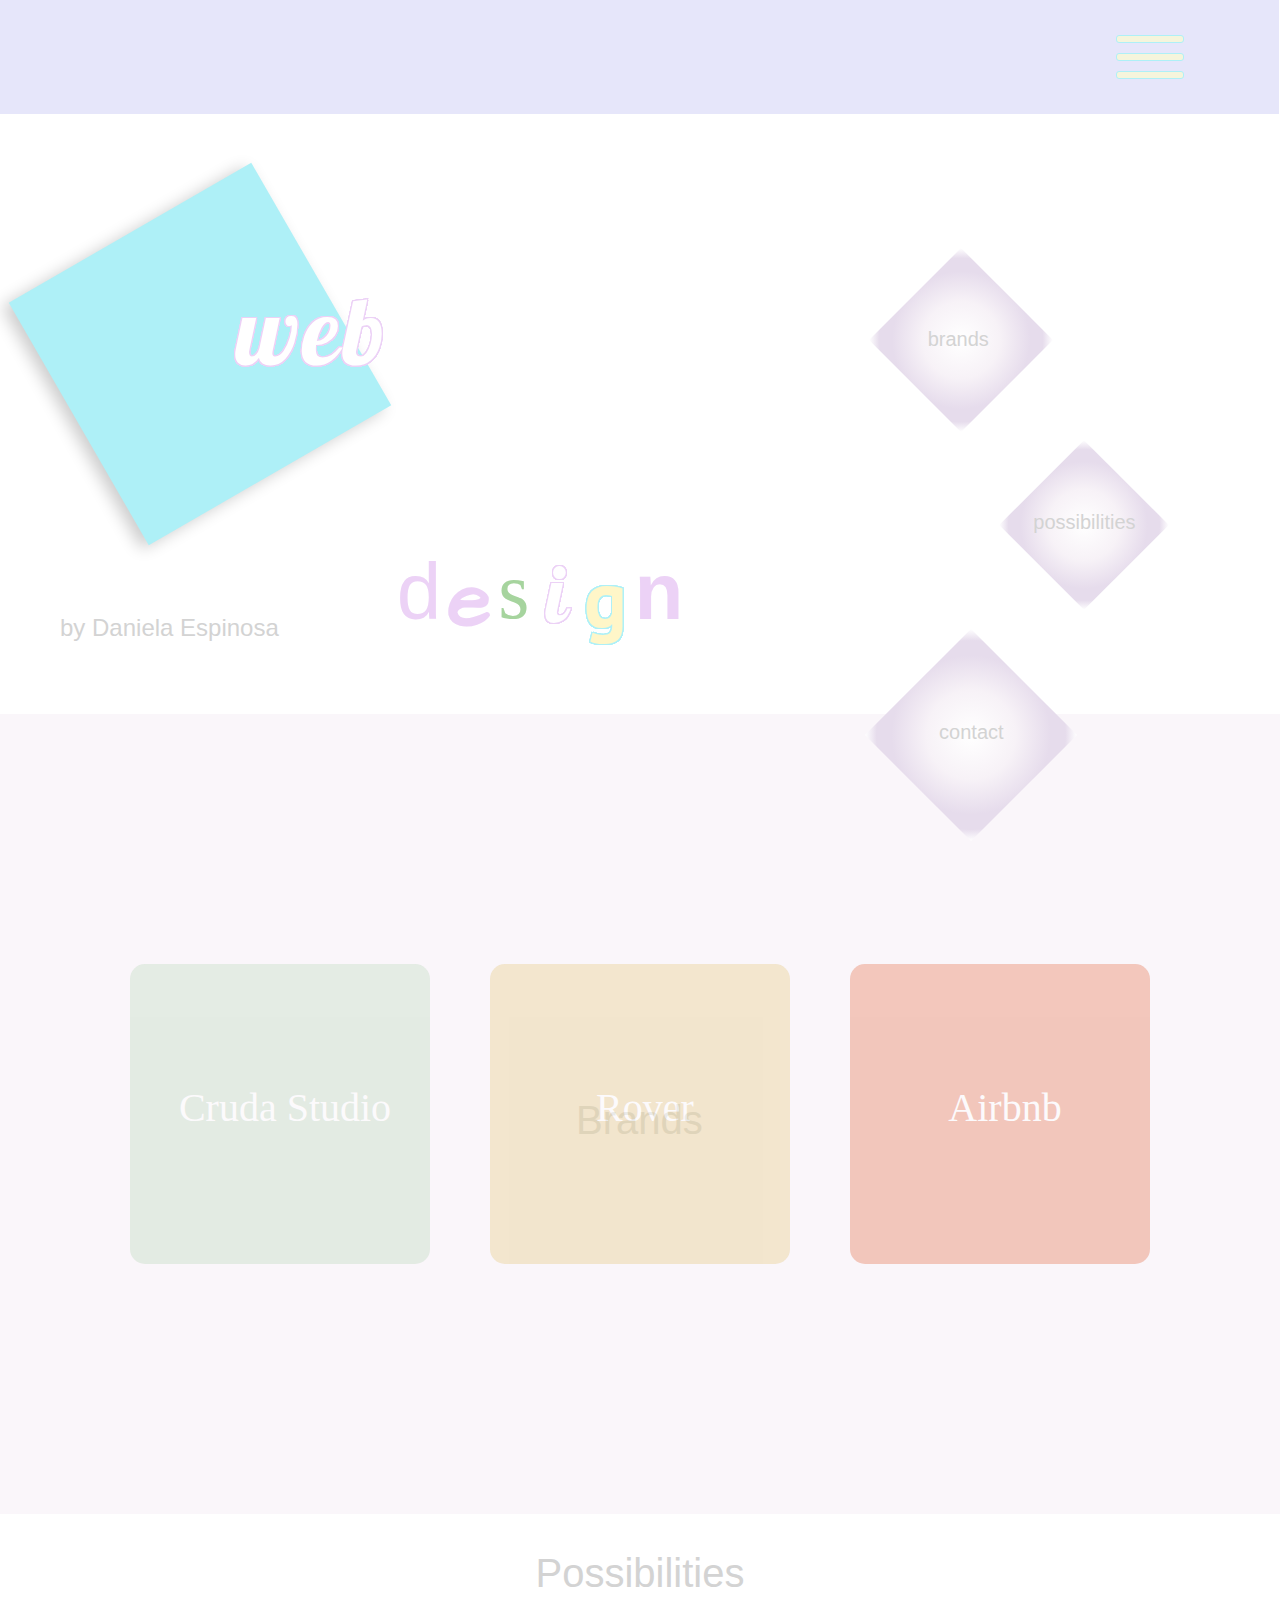
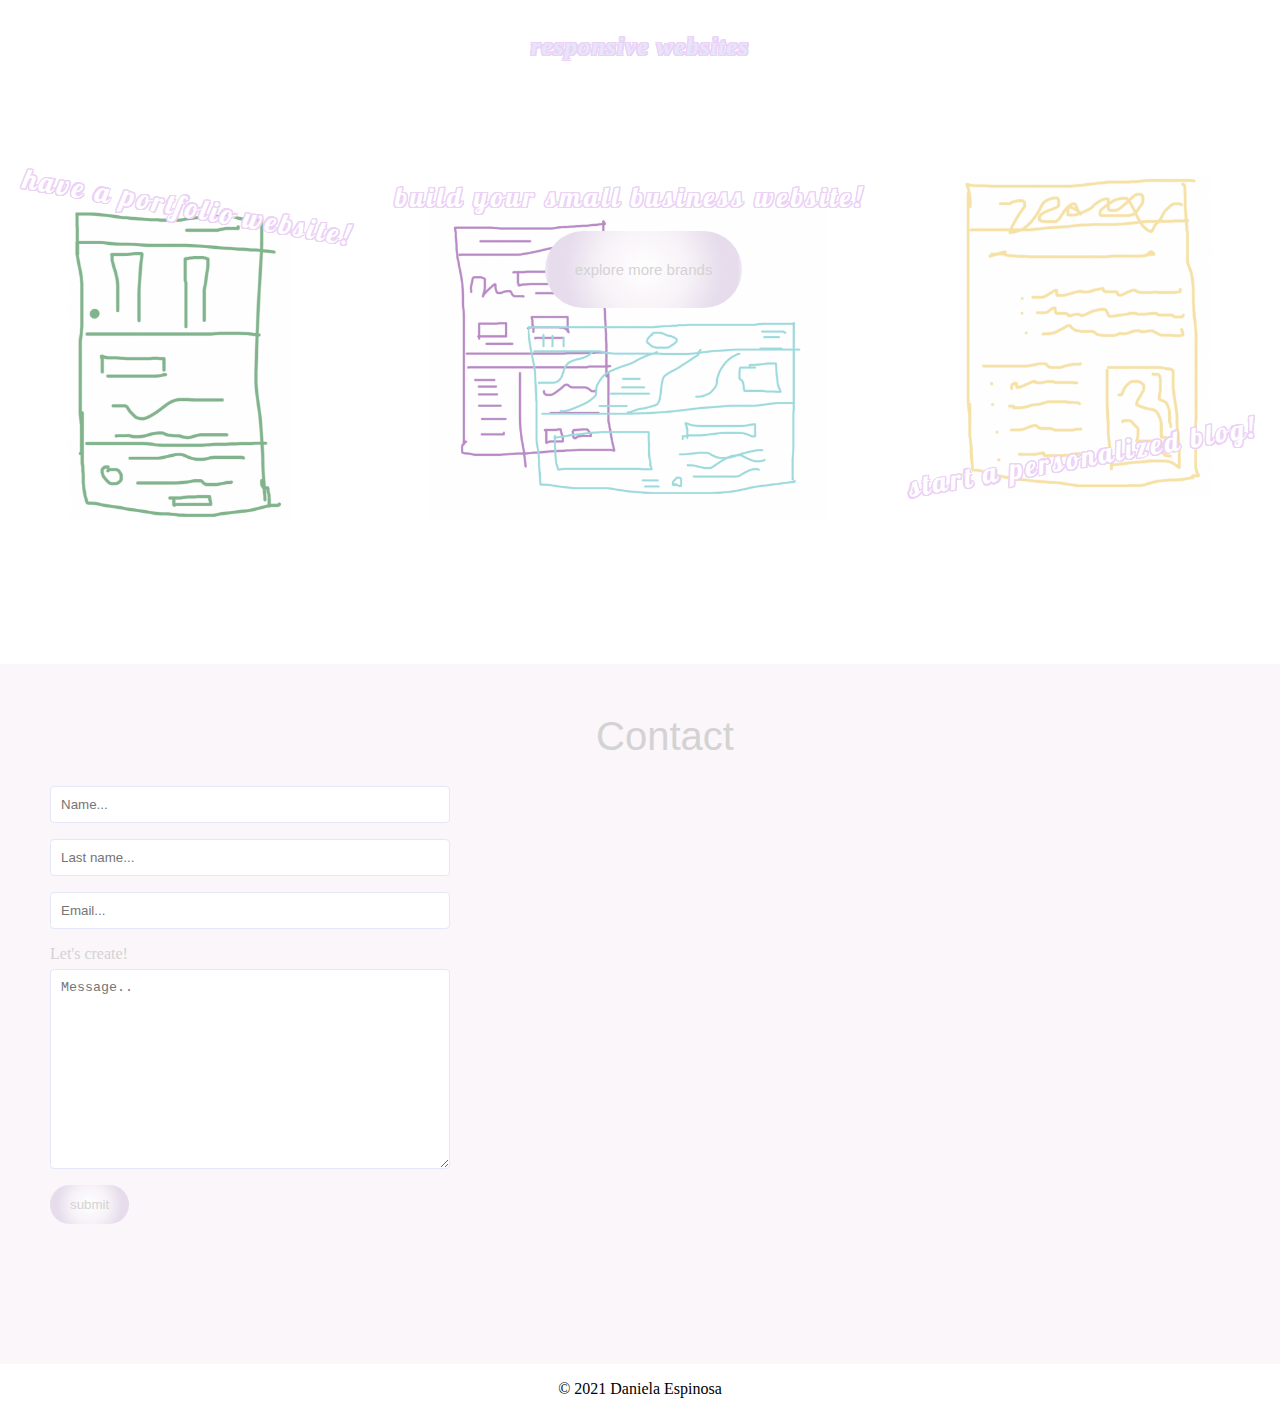
==== index.html @ 5d25d010 "Initial commit" ====
<!DOCTYPE html>
<html>
    <link rel="stylesheet" href="css/main.css">
    <title> My Final Project</title>
    <link rel="stylesheet" type="text/css" href="//fonts.googleapis.com/css?family=Lobster" />
    <link rel="stylesheet" type="text/css" href="//fonts.googleapis.com/css?family=Architects+Daughter" />
    <link rel="stylesheet" type="text/css" href="//fonts.googleapis.com/css?family=PT+Sans" />
   <header>
       <div class="header">

        <div class="dropdown">
            <div class="hamburger"></div>
            <div class="hamburger"></div>
            <div class="hamburger"></div>
            <div class="dropdown-content">
              <a href="#">about</a>
              <a href="#">portfolio</a>
              <a href="#">contact</a>
            </div>
          </div>
    

    </div>

    
    </header>
<body>

    <section class="main">
    <h1 class="web">web</h1>

    <div class="diamond"></div>

    <div class="design">
    <h1 class="d">d</h1><h1 class="e">e</h1><h1 class="s">s</h1><h1 class="i">i</h1><h1 class="g">g</h1><h1 class="n">n</h1>
    </div>

    <div id="brands-button" class="brands">
        <p>brands</p>
    </div>
    <div id="possibilities-button" class="possibilities">
        <p>possibilities</p>
    </div>
    <div id="contact-button" class="contact">
        <p>contact</p>
    </div>
<div class="h2-div">
 <h2>by Daniela Espinosa</h2>
</div>

</section>

<section id="brands-page" class="brands-page">

    <h1>Brands</h1>


    <div class="cruda-studio">

        <p>Cruda Studio</p>

    </div>

    <div class="rover">

        <p>Rover</p>

    </div>

    <div class="airbnb">

        <p>Airbnb</p>

    </div>

    <button>explore more brands</button>


</section>

<section id="possibilities-page" class="possibilities-page">

    <div class="header2">

<h1>Possibilities</h1>

    </div>

<h3 class="responsive-website">responsive websites</h3>

<div class="possibilities-text">

    <p class="portfolio-text">have a portfolio website!</p>

    <p class="smallbusiness-text">build your small business website!</p>

    <p class="blog-text">start a personalized blog!</p>

</div>

    <div class="image-possibilities">
        <img class="mockup" src="images/portfolio.png" alt="responsive">
        <img class="mockup" src="/images/business-website.png" alt="website">
        <img id="blog" class="mockup" src="/images/blog.png" alt="portfolio">
    </div>

</section>

<section id="contact-page" class="contact-page">

    <h1>Contact</h1>

        <form action="action_page.php">
      
          <input type="text" id="fname" name="firstname" placeholder="Name...">
      
          <input type="text" id="lname" name="lastname" placeholder="Last name...">

          <input type="email" id="email" name="email" placeholder="Email...">
      
          <label for="subject">Let's create!</label>
          <textarea id="subject" name="subject" placeholder="Message.." style="height:200px"></textarea>
      
          <input type="submit" value="submit">
      
        </form>

   </section>





<footer>
   <p class="copyright"> © 2021 Daniela Espinosa </p>
</footer>


<script src="js/main.js"></script>

</body>
</html>
---- css/main.css ----
.header {
    width: 96%;
    padding: 25px;
    background-color: lavender;
    margin: 0px;

}

body {
    margin: 0px;
}


.main {
    background-color: white;
    margin: 0px;
    height: 500px;

}

.hamburger {
    cursor: pointer;
    position: relative;
    left:88%;
    padding: 3px;
    margin: 10px;
    background-color: beige;
    max-width: 60px;
    border-radius: 3px;
    border: solid 1px #AEF0F7;
    
}


.dropdown-content {
    left:85%;
    top: 9.5%;
    padding: 3px;
    margin: 10px;
    display: none;
  position: absolute;
  background-color: white;
  min-width: 160px;
  box-shadow: 0px 8px 16px 0px rgba(0,0,0,0.2);
  z-index: 1;
}

.dropdown-content a {
    color: #A6D49E;
    padding: 12px 16px;
    text-decoration: none;
    font-family: sans-serif;
    font-size: 15px;
    display: block;
}

.dropdown:hover .dropdown-content {
    display: block;
}

a:hover {
    background-color: lavender;
}

.web {
    cursor:alias;
    position: absolute;
    z-index: 1;
    top: 30%;
    left: -5%;
    margin-left: 300px;
    margin-top: 0px;
    color: white;
    letter-spacing: 4px;
    font-size: 95px;
    font-weight: 200;
    font-family: "lobster";
    text-shadow: 1px 1px 0 #ECD2F6,
    -1px 1px 0 #ECD2F6 ,
    1px -1px 0 #ECD2F6 ,
    -1px -1px 0 #ECD2F6 ,
    1px 1px 0 #ECD2F6 ,
    1px -1px 0 #ECD2F6 ,
     -1px 1px 0 #ECD2F6 ,
    1px 1px 0 #ECD2F6 ,
    1px 1px 0 #ECD2F6 ,
    -1px 1px 0 #ECD2F6 ,
    1px -1px 0 #ECD2F6 ,
    -1px -1px 0 #ECD2F6 ,
    1px 1px 0 #ECD2F6 ,
    1px -1px 0 #ECD2F6 ,
    -1px 1px 0 #ECD2F6 ,
    1px 1px 0 #ECD2F6 ,
    1px 1px 0 #ECD2F6 ,
    -1px 1px 0 #ECD2F6,
    1px -1px 0 #ECD2F6 ,
    -1px -1px 0 #ECD2F6 ,
    1px 1px 0 #ECD2F6 ,
    -1px 1px 0 #ECD2F6 ,
    1px -1px 0 #ECD2F6 ,
    -1px -1px 0 #ECD2F6 ;
      
}
.web:hover {
    transform: rotate(180deg);
}


.diamond {
    background-color: #AEF0F7;
    height: 280px;
    width: 280px;
    margin-top: 100px;
    margin-left: 60px;
    transform: rotate(60deg);
    box-shadow: 0px 8px 16px 0px rgba(0,0,0,0.2);

}

.diamond:hover {
    background-image: url(/images/stream-line-binary-code-black-white-background-two-digits-isolated-computer-coding-hacker-encryption-concept-93095677-1.jpg);
    background-size: cover;
}


.design {
    cursor: default;
    position:absolute;
    bottom: 50mm;
    left: 31%;
    display: flex;
    letter-spacing: 7px;
    font-size: 40px;
}

.d {
    color: #ECD2F6;
    font-family:Arial, Helvetica, sans-serif;
    font-weight: 100;
}
.d:hover {
    color: #FFF6C8;
}

.e {
    color: #ECD2F6;
    font-family: "Architects Daughter";
    
    
}

.s {
    font-family:Verdana;
    font-weight: 100;
    color: #A6D49E;
}

.i {color: white;
    margin: 50px 10px;
    font-weight: 100;
    font-family: "lobster";
    text-shadow: 1px 1px 0 #ECD2F6,
    -1px 1px 0 #ECD2F6 ,
    1px -1px 0 #ECD2F6 ,
    -1px -1px 0 #ECD2F6 ,
    1px 1px 0 #ECD2F6 ,
    1px -1px 0 #ECD2F6 ,
     -1px 1px 0 #ECD2F6 ,
    1px 1px 0 #ECD2F6 ,
    1px 1px 0 #ECD2F6 ,
    -1px 1px 0 #ECD2F6 ,
    1px -1px 0 #ECD2F6 ,
    -1px -1px 0 #ECD2F6 ,
    1px 1px 0 #ECD2F6 ,
    1px -1px 0 #ECD2F6 ,
    -1px 1px 0 #ECD2F6 ,
    1px 1px 0 #ECD2F6 ,
    1px 1px 0 #ECD2F6 ,
    -1px 1px 0 #ECD2F6,
    1px -1px 0 #ECD2F6 ,
    -1px -1px 0 #ECD2F6 ,
    1px 1px 0 #ECD2F6 ,
    -1px 1px 0 #ECD2F6 ,
    1px -1px 0 #ECD2F6 ,
    -1px -1px 0 #ECD2F6 ;

}

.i:hover {
    color: #AEF0F7;
}

.g {
    font-family: "PT Sans";
    font-weight: 600;
    color: #FFF6C8;
    text-shadow: 1px 1px 0 #AEF0F7,
    -1px 1px 0 #AEF0F7 ,
    1px -1px 0 #AEF0F7 ,
    -1px -1px 0 #AEF0F7 ,
    1px 1px 0 #AEF0F7 ,
    1px -1px 0 #AEF0F7 ,
     -1px 1px 0 #AEF0F7 ,
    1px 1px 0 #AEF0F7 ,
    1px 1px 0 #AEF0F7 ,
    -1px 1px 0 #AEF0F7 ,
    1px -1px 0 #AEF0F7 ,
    -1px -1px 0 #AEF0F7 ,
    1px 1px 0 #AEF0F7 ,
    1px -1px 0 #AEF0F7 ,
    -1px 1px 0 #AEF0F7 ,
    1px 1px 0 #AEF0F7 ,
    1px 1px 0 #AEF0F7 ,
    -1px 1px 0 #AEF0F7,
    1px -1px 0 #AEF0F7 ,
    -1px -1px 0 #AEF0F7 ,
    1px 1px 0 #AEF0F7 ,
    -1px 1px 0 #AEF0F7 ,
    1px -1px 0 #AEF0F7 ,
    -1px -1px 0 #AEF0F7 ;
}

.n {
    color: #ECD2F6;
    font-family: Arial, Helvetica, sans-serif;
}

.n:hover {
    color: #A6D49E;
}

.brands {
    cursor: pointer;
    background: radial-gradient(circle, rgba(255,255,255,1) 0%, rgba(247,242,247,1) 42%, rgba(230,220,236,1) 75%, rgba(230,220,236,1) 89%, rgba(255,255,255,1) 100%);
    position: absolute;
    left: 70%;
    bottom: 55%;
    height: 130px;
    width: 130px;
    /* border: solid 1px lightgray; */
    transform: rotate(45deg);
}

.brands p {
    font-family: Arial, Helvetica, sans-serif;
    color: lightgray;
    font-size: 20px;
    transform: rotate(-45deg);
    margin-top: 55%;
    margin-left: 30%;
    margin-bottom: 30%;
    margin-right: 60%;
}

.brands:hover p {
    font-style: italic;
}
.possibilities {
    cursor: pointer;
    background: radial-gradient(circle, rgba(255,255,255,1) 0%, rgba(247,242,247,1) 42%, rgba(230,220,236,1) 75%, rgba(230,220,236,1) 89%, rgba(255,255,255,1) 100%);
    position: absolute;
    left: 80%;
    bottom: 35%;
    height: 120px;
    width: 120px;
    transform: rotate(45deg);
}

.possibilities:hover p {
    font-style: italic;
}

.possibilities p {
    font-family: Arial, Helvetica, sans-serif;
    color: lightgray;
    font-size: 20px;
    transform: rotate(-45deg);
    margin-top: 60%;
    margin-left: 15%;
    margin-bottom: 30%;
    margin-right: 60%;

}

.contact {
    cursor: pointer;
    background: radial-gradient(circle, rgba(255,255,255,1) 0%, rgba(247,242,247,1) 42%, rgba(230,220,236,1) 75%, rgba(230,220,236,1) 89%, rgba(255,255,255,1) 100%);
    position: absolute;
    left: 70%;
    bottom: 10%;
    height: 150px;
    width: 150px;
    /* border: solid 1px lightgray; */
    transform: rotate(45deg);
}

.contact:hover p {
    font-style: italic;
}

.contact p {
    font-family: Arial, Helvetica, sans-serif;
    color: lightgray;
    font-size: 20px;
    transform: rotate(-45deg);
    margin-top: 55%;
    margin-left: 33%;
    margin-bottom: 60%;
    margin-right: 65%;

}

h2 {
    font-family: Arial, Helvetica, sans-serif;
    color: lightgray;
    margin-top: 120px;
    margin-left: 60px;
    font-weight: 100;
}




.brands-page {
    display: flex;
    justify-content: space-around;
    align-items: center;
    text-align: center;
    margin-left: 0px;
    margin-right: 0px;
    padding: 100px;
    background-color: #FAF6FA;
    height: 600px;
}

body {
    margin: 0px auto;
}


.brands-page p {
    margin-top: 120px;
    word-wrap: break-word;
    margin-left: 10px;
    color: white;
    font-size: 40px;

}

.brands-page h1 {
    font-family: Arial, Helvetica, sans-serif;
    font-size: 40px;
    font-weight: 400;
    color: lightgray;
    position: absolute;
    left: 45%;
    bottom: -30%;
}

.brands-page button {
    cursor: pointer;
    position: absolute;
    background: radial-gradient(circle, rgba(255,255,255,1) 0%, rgba(247,242,247,1) 42%, rgba(230,220,236,1) 75%, rgba(230,220,236,1) 89%, rgba(255,255,255,1) 100%);
    right: 42%;
    bottom: -112%;
    padding: 30px;
    font-family: Arial, Helvetica, sans-serif;
    color: lightgray;
    font-size: 15px;
    border: none;
    border-radius: 60px;
}


button:hover {
    font-style: italic;
}


.cruda-studio {
    cursor: pointer;
    background-color: #CEE1CD;
    height: 300px;
    width: 300px;
    opacity: 0.5;
    border-radius: 5%;
}

.cruda-studio:hover p{
    display: none;
}
.cruda-studio:hover {
    background-image: url(/images/cruda.png);
    background-size: cover;
  
}

.rover:hover p{
    display: none;
}

.rover {
    cursor: pointer;
    background-color: #ECD5A2;
    height: 300px;
    width: 300px;
    opacity: 0.5;
    border-radius: 5%;
}

.rover:hover {
    background-image: url(/images/rover2.png);
    background-size: cover;

}


.airbnb {
    cursor: pointer;
    background-color: #EC977E;
    height: 300px;
    width: 300px;
    opacity: 0.5;
    border-radius: 5%;
}

.airbnb:hover p{
    display: none;
}

.airbnb:hover {
    background-image: url(/images/airbnb.png);
    background-size: cover;
    
}

.possibilities-page {
    height: 600px;
    background-color: white;
}

.possibilities-page h1 {
    font-family: Arial, Helvetica, sans-serif;
    font-size: 40px;
    font-weight: 400;
    color: lightgray;
    text-align: center;
}


h3 {
    font-style: italic;
    color: lavender;
    letter-spacing: 1px;
    font-size: 25px;
    text-align: center;
    text-shadow: 1px 1px 0 #ECD2F6,
    -1px 1px 0 #ECD2F6 ,
    1px -1px 0 #ECD2F6 ,
    -1px -1px 0 #ECD2F6 ,
    1px 1px 0 #ECD2F6 ,
    1px -1px 0 #ECD2F6 ,
     -1px 1px 0 #ECD2F6 ,
    1px 1px 0 #ECD2F6 ,
    1px 1px 0 #ECD2F6 ,
    -1px 1px 0 #ECD2F6 ,
    1px -1px 0 #ECD2F6 ,
    -1px -1px 0 #ECD2F6 ,
    1px 1px 0 #ECD2F6 ,
    1px -1px 0 #ECD2F6 ,
    -1px 1px 0 #ECD2F6 ,
    1px 1px 0 #ECD2F6 ,
    1px 1px 0 #ECD2F6 ,
    -1px 1px 0 #ECD2F6,
    1px -1px 0 #ECD2F6 ,
    -1px -1px 0 #ECD2F6 ,
    1px 1px 0 #ECD2F6 ,
    -1px 1px 0 #ECD2F6 ,
    1px -1px 0 #ECD2F6 ,
    -1px -1px 0 #ECD2F6 ;
    margin: 0px;
    
    transform: wiggle(20deg);
    animation: wiggle 1.5s infinite;
    animation-direction: alternate;

}


@keyframes wiggle {
    0% {
    transform: skewX(20deg);
    }
    100% {
      transform: skewX(-20deg);
    } }

.header2 {
    padding: 10px;
}

.image-possibilities {
    display: flex;
    justify-content: space-around;
    padding-bottom: 100px;

}

.mockup {
    height: 320px;

}

.possibilities-text {
    letter-spacing: 3px;
    color: white;
    font-size: 28px;
    text-shadow: 1px 1px 0 #ECD2F6,
    -1px 1px 0 #ECD2F6 ,
    1px -1px 0 #ECD2F6 ,
    -1px -1px 0 #ECD2F6 ,
    1px 1px 0 #ECD2F6 ,
    1px -1px 0 #ECD2F6 ,
     -1px 1px 0 #ECD2F6 ,
    1px 1px 0 #ECD2F6 ,
    1px 1px 0 #ECD2F6 ,
    -1px 1px 0 #ECD2F6 ,
    1px -1px 0 #ECD2F6 ,
    -1px -1px 0 #ECD2F6 ,
    1px 1px 0 #ECD2F6 ,
    1px -1px 0 #ECD2F6 ,
    -1px 1px 0 #ECD2F6 ,
    1px 1px 0 #ECD2F6 ,
    1px 1px 0 #ECD2F6 ,
    -1px 1px 0 #ECD2F6,
    1px -1px 0 #ECD2F6 ,
    -1px -1px 0 #ECD2F6 ,
    1px 1px 0 #ECD2F6 ,
    -1px 1px 0 #ECD2F6 ,
    1px -1px 0 #ECD2F6 ,
    -1px -1px 0 #ECD2F6 ;
    font-family: lobster, sans-serif;
    margin-top: 50px;
    display: flex;
    justify-content: space-around;
}

.portfolio-text {
transform: rotate(10deg);
position: relative;
top: 50px;
}

.smallbusiness-text {
position: relative;
top: 40px;
}

.blog-text {
    transform: rotate(350deg);
    position: relative;
    top: 300px;
    z-index: 1;
}

#blog {
    position: relative;
    bottom: 25px;
   
}

.contact-page {
    height: 600px;
    background-color: #FAF6FA;
    margin-top: 150px;
    padding-left: 50px;
    padding-bottom: 100px;
}

.copyright {
    text-align: center;
}

.contact-page h1 {
    font-family: Arial, Helvetica, sans-serif;
    font-size: 40px;
    font-weight: 400;
    color: lightgray;
    text-align: center;
    padding-top: 50px;
}

input[type=text], select, textarea {
    display: block;
    width: 400px;
    padding: 10px; 
    border: 1px solid lavender;
    border-radius: 4px; 
    box-sizing: border-box; 
    margin-top: 6px; 
    margin-bottom: 16px; 
    resize: vertical /* Allow the user to vertically resize the textarea (not horizontally) */
  }

  input[type=email] {
    display: block;
    width: 400px;
    padding: 10px; 
    border: 1px solid lavender;
    border-radius: 4px; 
    box-sizing: border-box; 
    margin-top: 6px; 
    margin-bottom: 16px; 
    resize: vertical
  }
  
  /* Style the submit button with a specific background color etc */
  input[type=submit] {
    background: radial-gradient(circle, rgba(255,255,255,1) 0%, rgba(247,242,247,1) 42%, rgba(230,220,236,1) 75%, rgba(230,220,236,1) 89%, rgba(255,255,255,1) 100%);
    color: lightgray;
    padding: 12px 20px;
    border: none;
    border-radius: 50px;
    cursor: pointer;
  }

  label {
      color: lightgray;
  }

@media (max-width: 520px) {

.main{
    height: 550px;
}

.hamburger {
    left: -2%; 
}

.web {
    top: 8%;
    left: -28%;
}

.diamond {
    display: none;
}

.design {
    bottom: 50%;
    left: 20%;
}

.brands {
    left: 10%;
    bottom: 30%;

}

.contact {
    left: 35%;
    bottom: 10%;
    height: 130px;
    width: 130px;
}

.possibilities {
    left: 60%;
    bottom: 35%;
}

.h2-div{
    display: flex;
    width: 10px;
    position: relative;
    left: 65%;
    top: -20%;
    
}

h2 {
   text-align: center;
}


.brands-page {
    display: block;
}


.brands-page p {
    margin-top: 50px;
    
}

.brands-page h1 {
    top: 100%;
    left: 200px;
}

.cruda-studio {
    height: 100px;

}

.rover {
    height: 100px;
}

.airbnb {
    height: 100px;
}

.brands-page button {
    bottom: -105%;
    right: 32%
}

.image-possibilities{
    display: flex;
    flex-direction: column;
    align-items: center;
    justify-content: space-between;

}

.mockup {
    margin: 20px;
    height: 200px;
    display: block;
}

.possibilities-text {
    margin: 0px;
    height: 10px;
}

.possibilities-page {
    height: 750px;
}

.portfolio-text {
    left: 50%;
    top: 100px;
}

.smallbusiness-text {
    top: 300px;
    right: 100px;


}

.blog-text {
    top: 500px;
    right: 50px;
    
}

.header {
    width: 90%;
}

}
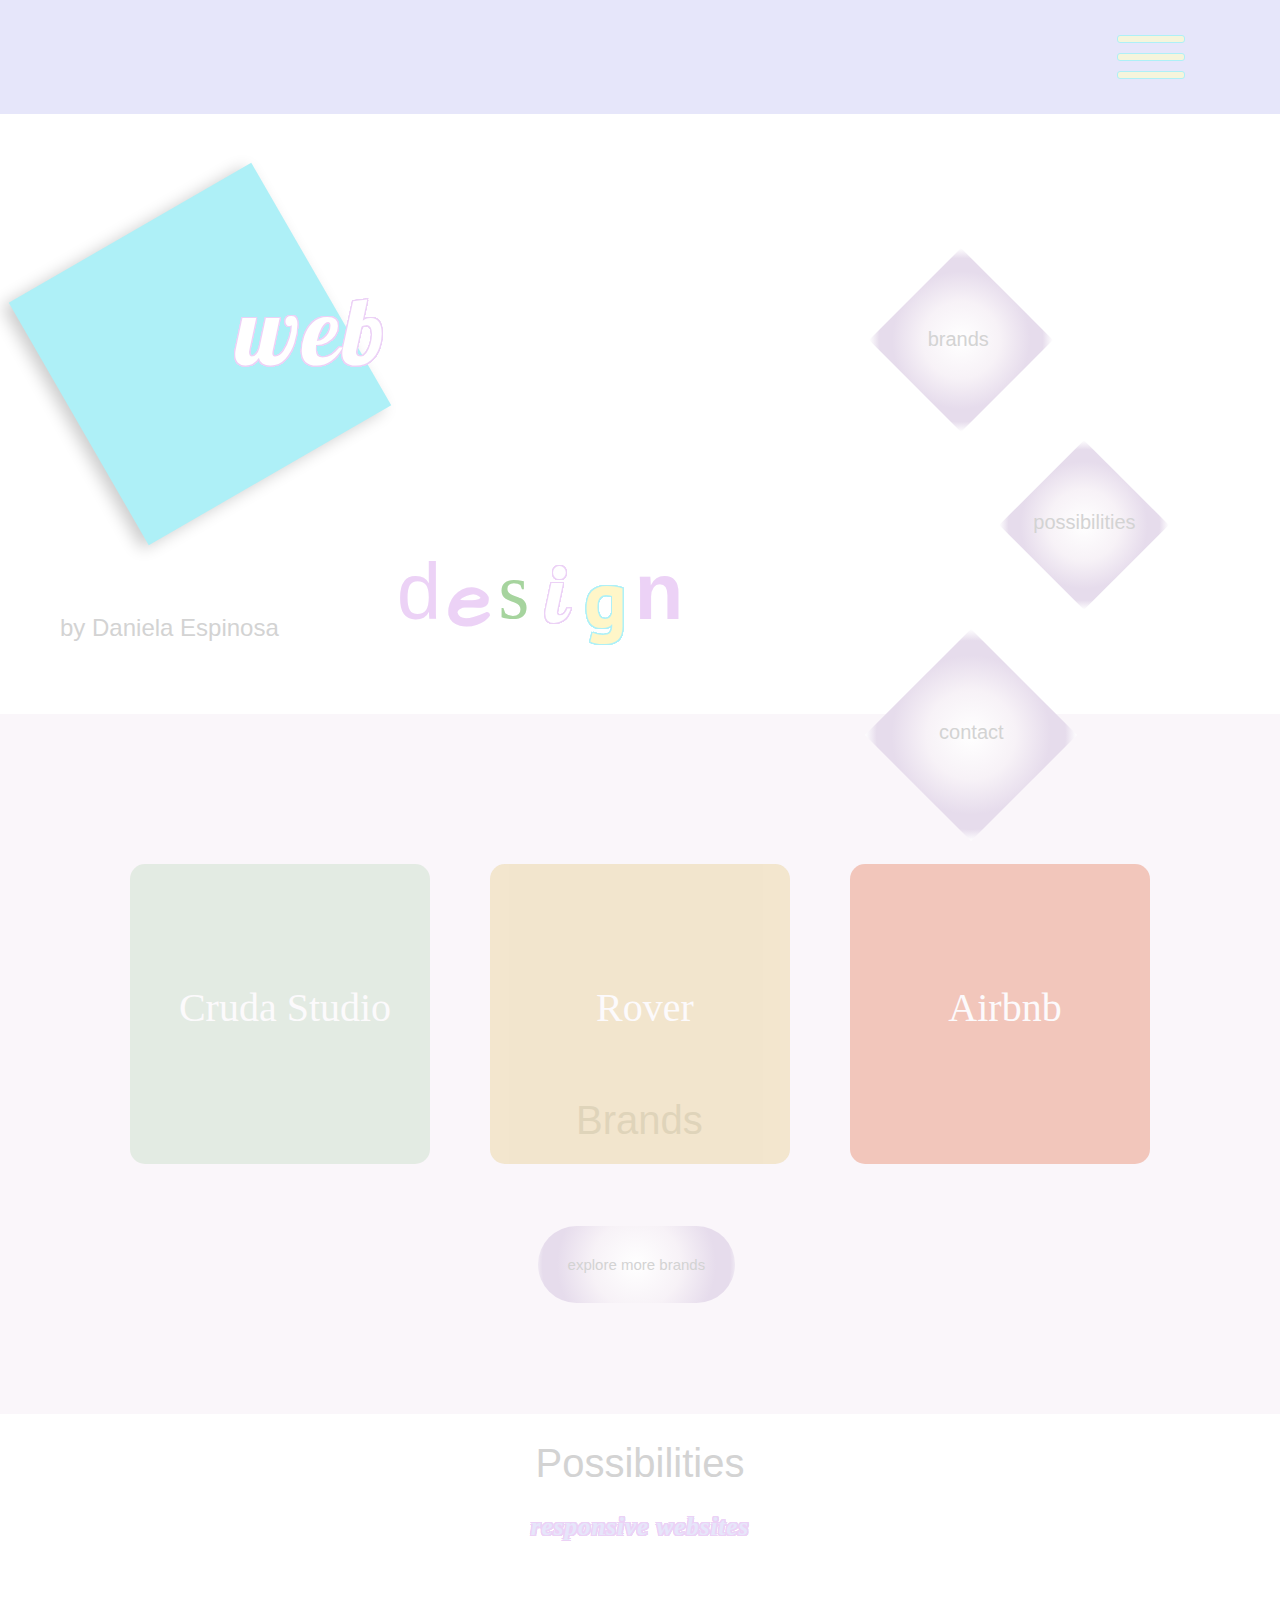
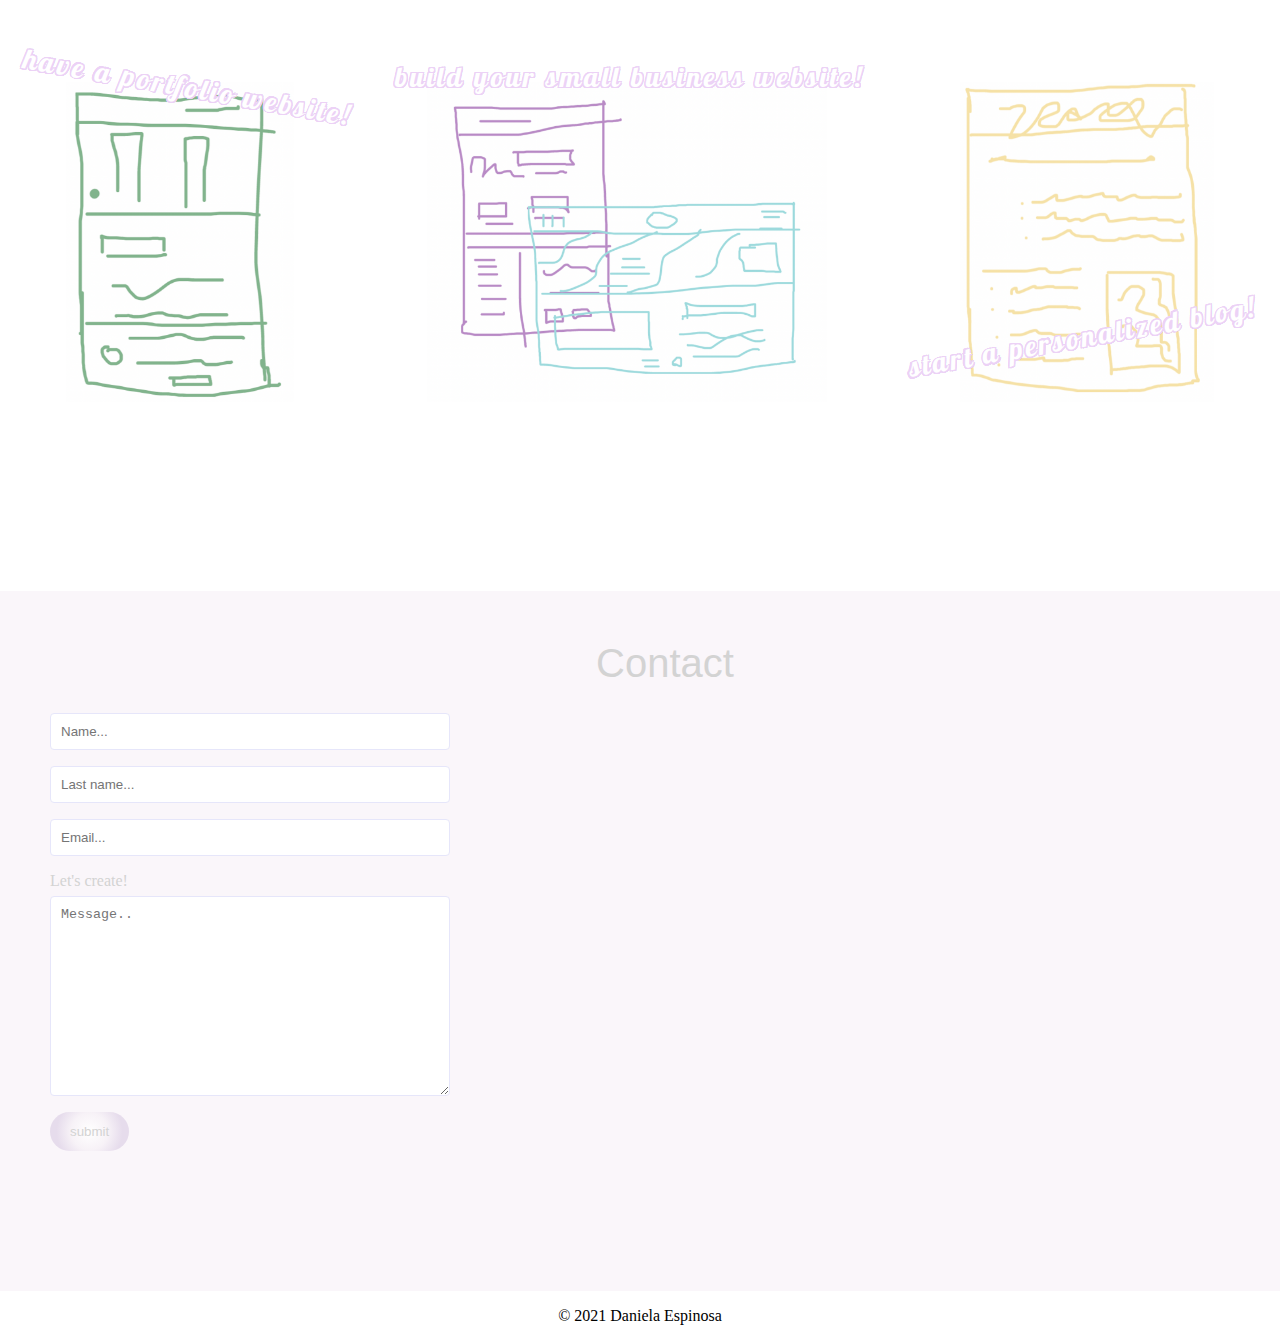
==== commit 877c5786: "more responsive and added dropdown menu" ====
--- a/index.html
+++ b/index.html
@@ -6,6 +6,7 @@
     <link rel="stylesheet" type="text/css" href="//fonts.googleapis.com/css?family=Architects+Daughter" />
     <link rel="stylesheet" type="text/css" href="//fonts.googleapis.com/css?family=PT+Sans" />
    <header>
+       
        <div class="header">
 
         <div class="dropdown">
@@ -25,6 +26,8 @@
     
     </header>
 <body>
+
+    <meta name="viewport" content="width=device-width, initial-scale=1.0">
 
     <section class="main">
     <h1 class="web">web</h1>
@@ -54,7 +57,6 @@
 
     <h1>Brands</h1>
 
-
     <div class="cruda-studio">
 
         <p>Cruda Studio</p>
@@ -73,10 +75,11 @@
 
     </div>
 
-    <button>explore more brands</button>
+</section>
 
-
-</section>
+<div class="button-div">
+    <button class="explore">explore more brands</button>
+</div>
 
 <section id="possibilities-page" class="possibilities-page">
 
@@ -87,6 +90,7 @@
     </div>
 
 <h3 class="responsive-website">responsive websites</h3>
+
 
 <div class="possibilities-text">
 
--- a/css/main.css
+++ b/css/main.css
@@ -1,7 +1,7 @@
 
 
 .header {
-    width: 96%;
+    max-width: 100%;
     padding: 25px;
     background-color: lavender;
     margin: 0px;
@@ -10,6 +10,7 @@
 
 body {
     margin: 0px;
+    max-width: 100%;
 }
 
 
@@ -332,7 +333,7 @@
     margin-right: 0px;
     padding: 100px;
     background-color: #FAF6FA;
-    height: 600px;
+    height: 400px;
 }
 
 body {
@@ -359,23 +360,34 @@
     bottom: -30%;
 }
 
-.brands-page button {
-    cursor: pointer;
-    position: absolute;
+.explore {
+    cursor: pointer;
+    position: relative;
+    left: 42%;
+    right: 50%;
     background: radial-gradient(circle, rgba(255,255,255,1) 0%, rgba(247,242,247,1) 42%, rgba(230,220,236,1) 75%, rgba(230,220,236,1) 89%, rgba(255,255,255,1) 100%);
-    right: 42%;
-    bottom: -112%;
     padding: 30px;
     font-family: Arial, Helvetica, sans-serif;
     color: lightgray;
     font-size: 15px;
     border: none;
     border-radius: 60px;
+    margin-bottom: 200px;
+    margin-top: 0px;
 }
 
 
 button:hover {
     font-style: italic;
+}
+
+.button-div {
+    display: flex;
+    align-items: center;
+    margin-bottom: 0px;
+    align-items: center;
+    height: 100px;
+    background-color: #FAF6FA;
 }
 
 
@@ -497,9 +509,6 @@
       transform: skewX(-20deg);
     } }
 
-.header2 {
-    padding: 10px;
-}
 
 .image-possibilities {
     display: flex;
@@ -565,11 +574,6 @@
     z-index: 1;
 }
 
-#blog {
-    position: relative;
-    bottom: 25px;
-   
-}
 
 .contact-page {
     height: 600px;
@@ -630,7 +634,7 @@
       color: lightgray;
   }
 
-@media (max-width: 520px) {
+@media (max-width: 580px) {
 
 .main{
     height: 550px;
@@ -638,6 +642,11 @@
 
 .hamburger {
     left: -2%; 
+}
+
+.dropdown-content {
+    left: -2%;
+    z-index: 2;
 }
 
 .web {
@@ -714,9 +723,10 @@
     height: 100px;
 }
 
-.brands-page button {
-    bottom: -105%;
-    right: 32%
+.explore {
+    bottom: -95%;
+    right: 60%;
+    left: 30%;
 }
 
 .image-possibilities{
@@ -760,9 +770,13 @@
     
 }
 
+.body {
+    max-width: 100%;
+}
+
 .header {
-    width: 90%;
-}
-
-}
-
+    max-width: 100%;
+}
+
+}
+
